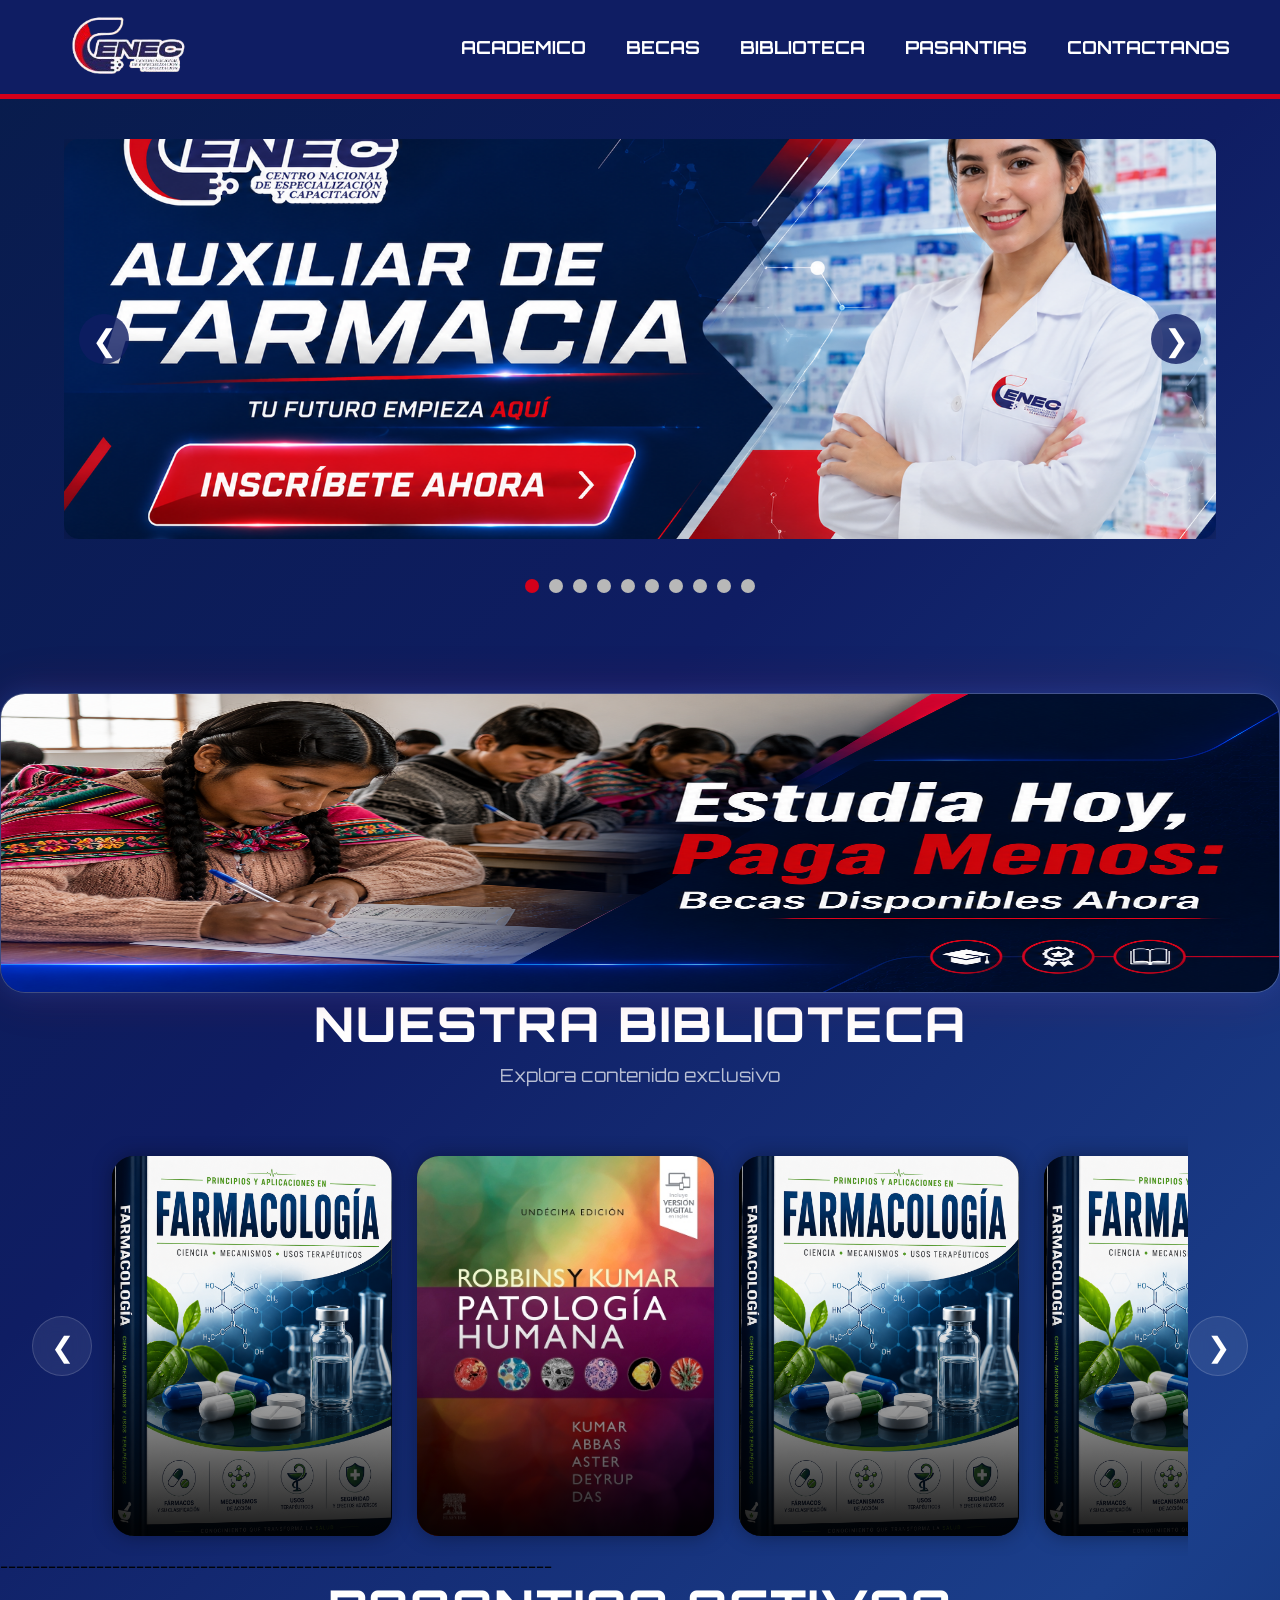
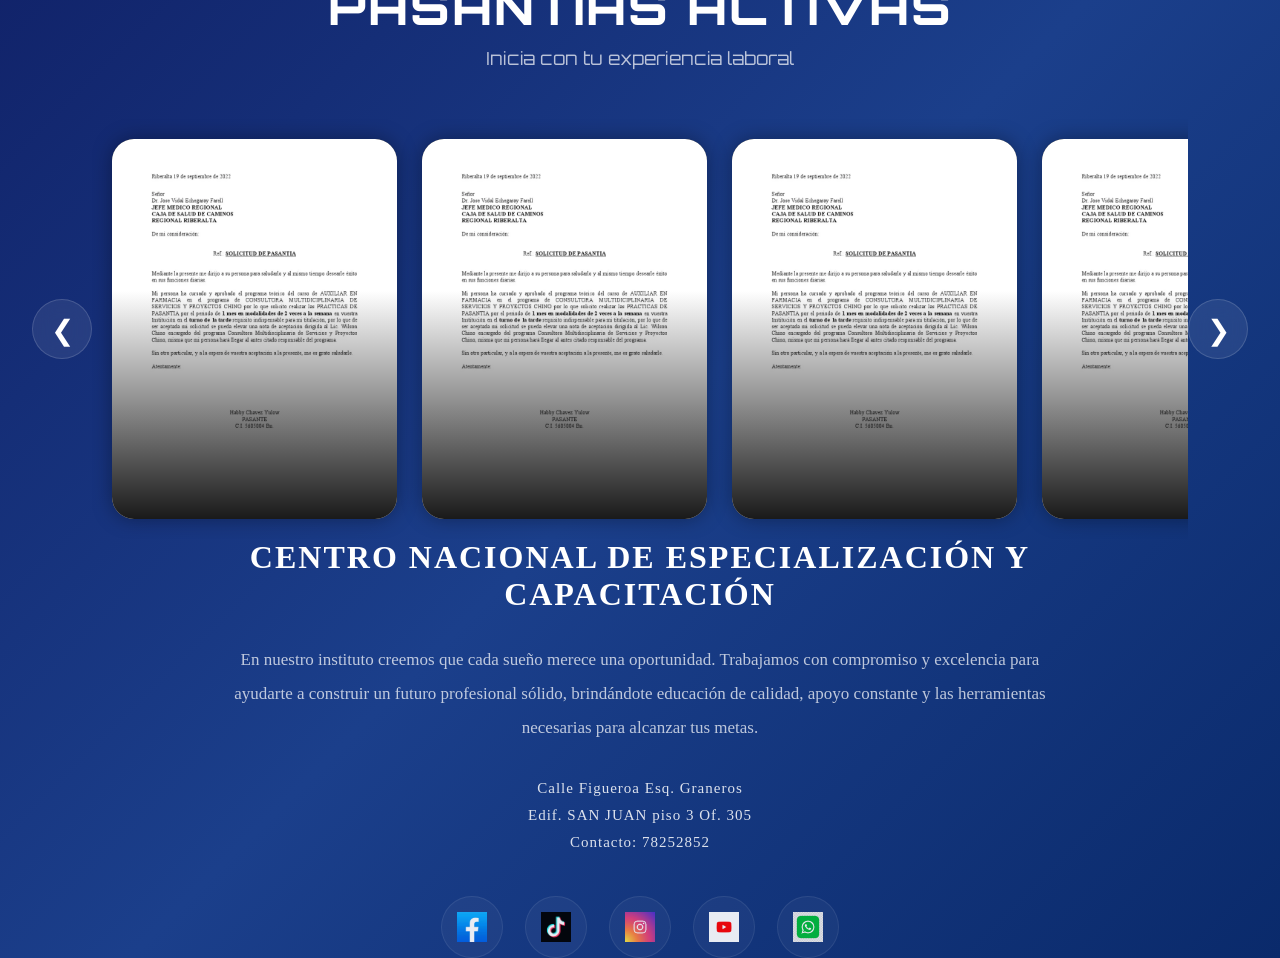
==== index.html @ 3bf8812e "Update index.html" ====
<!DOCTYPE html>
<html lang="es">
<head>
    <meta charset="UTF-8">
    <meta name="viewport" content="width=device-width, initial-scale=1.0">
    <title>CENEC</title>
    <link rel="stylesheet" href="styles.css">
   <link href="https://fonts.googleapis.com/css2?family=Orbitron:wght@400;500;600;700&display=swap" rel="stylesheet">
</head>
<body>

    <!-- ENCABEZADO -->
    <header>
        <div class="logo-container">
            <img src="logo.png" alt="Logo CENEC">
        </div>

        <nav class="navegador">
            <ul>
                <li><a href="#">ACADEMICO</a></li>
                <li><a href="#beca">BECAS</a></li>
                <li><a href="#biblioteca">BIBLIOTECA</a></li>
                <li><a href="#pasantia">PASANTIAS</a></li>
                <li><a href="#contactanos">CONTACTANOS</a></li>
            </ul>
        </nav>
    </header>

    <!-- CARRUSEL -->
    <section class="slider-container">

        <button class="prev">&#10094;</button>

        <div class="slider">

            <div class="slide active">
               <a href="#"><img src="carruselfarmacia.png" alt=""
    ></a> 
            </div>

            <div class="slide">
                <img src="carruselparvularia.png" alt="">
            </div>

            <div class="slide">
                <img src="carruselcelular.png"">
            </div>

            <div class="slide">
                <img src="carruselingles.png" alt="">
            </div>

            <div class="slide">
                <img src="carruselweb.png" alt="">
            </div>

            <div class="slide">
                <img src="carruselapoyo.png" alt="">
            </div>

            <div class="slide">
                <img src="carruselIA.png" alt="">
            </div>

            <div class="slide">
                <img src="carruseldiseño.png" alt="">
            </div>

            <div class="slide">
                <img src="carruselcomputadoras.png" alt="">
            </div>

            <div class="slide">
                <img src="carruselelectricidad.png" alt="">
            </div>

        </div>

        <button class="next">&#10095;</button>

    </section>

    <!-- INDICADORES -->
    <div class="indicators">
        <span class="dot active-dot"></span>
        <span class="dot"></span>
        <span class="dot"></span>
        <span class="dot"></span>
        <span class="dot"></span>
        <span class="dot"></span>
        <span class="dot"></span>
        <span class="dot"></span>
        <span class="dot"></span>
        <span class="dot"></span>
    </div>
    <section class="beca-section" id="beca">
    <div class="beca-container">

        <div class="beca-banner">
           <a href="beca.html"><img src="beca.png" alt="Beca para jóvenes indígenas bolivianos"></a> 
            <div class="shine"></div>
        </div>

    </div>
</section>

<section class="biblioteca-section" id="biblioteca">

    <div class="biblioteca-header">
        <h2>NUESTRA BIBLIOTECA</h2>
        <p>Explora contenido exclusivo</p>
    </div>

    <div class="biblioteca-wrapper">

        <button class="nav-btn prev1">&#10094;</button>

        <div class="biblioteca-slider">

            <div class="card">
                <a href="https://cbtis54.edu.mx/wp-content/uploads/2024/04/Farmacologia-Basica-y-Clinica-Bertram-G-Katzung-Todd-W-Vanderah.pdf" target="_blank"> <img src="libro.png" alt=""></a>
                <div class="card-overlay">
                    <h3>FARMACOLOGIA</h3>
                </div>
            </div>

            <div class="card">
                   <a href="https://medicina2023.wordpress.com/wp-content/uploads/2020/03/compendio-de-robbins-y-cotran-patologia-estructural-y-funcional-9a-edicion_booksmedicos.org_.pdf" target="_blank">
                <img src="pato.jpg" alt="">
                </a>
                <div class="card-overlay">
                    <h3>PATOLOGIA</h3>
                </div>
            </div>

            <div class="card">
          
                <img src="libro.png" alt="">
                <div class="card-overlay">
                    <h3>LIBRO3</h3>
                </div>
            </div>

            <div class="card">
                <img src="libro.png" alt="">
                <div class="card-overlay">
                    <h3>LIBRO4</h3>
                </div>
            </div>

            <div class="card">
                <img src="libro.png" alt="">
                <div class="card-overlay">
                    <h3>LIBRO5</h3>
                </div>
            </div>

        </div>

        <button class="nav-btn next1">&#10095;</button>

    </div>

</section>
---------------------------------------------------------------------
<section class="biblioteca-section2" id="pasantia">

    <div class="biblioteca-header2">
        <h2>PASANTIAS ACTIVAS</h2>
        <p>Inicia con tu experiencia laboral</p>
    </div>

    <div class="biblioteca-wrapper2">

        <button class="nav-btn prev2">&#10094;</button>

        <div class="biblioteca-slider2">

            <div class="card2">
                <img src="pasndtia.webp" alt="">
                <div class="card-overlay2">
                    <h3>auxiliar de farmacia</h3>
                </div>
            </div>

            <div class="card2">
                <img src="pasndtia.webp" alt="">
                <div class="card-overlay2">
                    <h3>auxiliar de farmacia</h3>
                </div>
            </div>

            <div class="card2">
                <img src="pasndtia.webp" alt="">
                <div class="card-overlay2">
                    <h3>auxiliar de parvularia</h3>
                </div>
            </div>

            <div class="card2">
                <img src="pasndtia.webp" alt="">
                <div class="card-overlay2">
                    <h3>auxilar de parvularia</h3>
                </div>
            </div>

            <div class="card2">
                <img src="pasndtia.webp" alt="">
                <div class="card-overlay2">
                    <h3>auxilar de farmacia</h3>
                </div>
            </div>

        </div>

        <button class="nav-btn next2">&#10095;</button>

    </div>

</section>
<footer class="footer">

    <div class="footer-container">

        <div class="footer-info">

            <h2>Centro Nacional de Especialización y Capacitación</h2>

            <p>
                En nuestro instituto creemos que cada sueño merece una oportunidad.
                Trabajamos con compromiso y excelencia para ayudarte a construir
                un futuro profesional sólido, brindándote educación de calidad,
                apoyo constante y las herramientas necesarias para alcanzar tus metas.
            </p>

            <div class="footer-contact">
                <span>Calle Figueroa Esq. Graneros</span>
                <span>Edif. SAN JUAN piso 3 Of. 305</span>
                <span>Contacto: 78252852</span>
            </div>

        </div>

        <!-- REDES -->

        <div class="footer-social">

            <a href="#">
                <img src="Logo_de_Facebook.png" alt="">
            </a>

            <a href="#">
                <img src="canva-tik-tok-icon-MAGzNubTHuw.png" alt="">
            </a>

            <a href="#">
                <img src="instagram-logo_1199-122.avif" alt="">
            </a>

            <a href="#">
                <img src="youtube-logo-red-rectangle-with-white-play-button_1131634-290.avif" alt="">
            </a>

            <a href="#">
                <img src="wattsap log.avif" alt="">
            </a>

        </div>

    </div>

</footer>
    <script src="script.js"></script>

</body>
</html>
---- styles.css ----
*{
    margin:0;
    padding:0;
    box-sizing:border-box;
    font-family:Arial, Helvetica, sans-serif;
}
*{
    font-family: 'Orbitron', sans-serif;
}

body{
    background: linear-gradient(135deg, #081c4b 0%, #0f1d63 35%, #1b3f8b 70%, #0a2a6b 100%);;
}

/* HEADER */

header{
    background:#0f1d63;
    display:flex;
    justify-content:space-between;
    align-items:center;
    padding:10px 50px;
    border-bottom:5px solid #d4001a;
}

.logo-container img{
    height:70px;
}

nav ul{
    display:flex;
    list-style:none;
    gap:40px;
}

nav a{
    color:white;
    text-decoration:none;
    font-size:18px;
    font-weight:bold;
    transition:.3s;
}

nav a:hover{
    color:#d4001a;
}

/* CARRUSEL */

.slider-container{
    width:90%;
    margin:40px auto;
    position:relative;
    overflow:hidden;
}

.slider{
    position:relative;
    width:100%;
    height:400px;
}

.slide{
    position:absolute;
    width:100%;
    height:100%;
    opacity:0;
    transition:1s;
}

.slide.active{
    opacity:1;
}

.slide img{
    width: 100%;
    height:100%;
    object-fit:cover;
    border-radius:15px;
    box-shadow:0 5px 20px rgba(0,0,0,.3);
   
}

/* BOTONES */

.prev,
.next{
    position:absolute;
    top:50%;
    transform:translateY(-50%);
    z-index:10;
    background:rgba(15,29,99,.8);
    color:white;
    border:none;
    width:50px;
    height:50px;
    font-size:30px;
    cursor:pointer;
    border-radius:50%;
}

.prev{
    left:15px;
}

.next{
    right:15px;
}

.prev:hover,
.next:hover{
    background:#d4001a;
}

/* INDICADORES */

.indicators{
    display:flex;
    justify-content:center;
    gap:10px;
    margin-top:20px;
}

.dot{
    width:14px;
    height:14px;
    border-radius:50%;
    background:#b8b8b8;
    cursor:pointer;
}

.active-dot{
    background:#d4001a;
}
---------------------------------------------------------
.beca-section{
   
    background: #04143d;
    display: flex;
    justify-content: center;
    
}

.beca-container{
    width: 100%;
     padding-top: 100px;
}

.beca-banner{
    position: relative;
    overflow: hidden;
    border-radius: 25px;
    cursor: pointer;

    width: 100%;
    height: 300px; /* o la altura que quieras */

    background: rgba(255,255,255,0.08);
    backdrop-filter: blur(12px);

    border: 1px solid rgba(255,255,255,0.15);

    box-shadow:
    0 0 25px rgba(0,119,255,.25),
    0 0 50px rgba(255,0,0,.15);

    transition: all .5s ease;
}

.beca-banner img{
    width: 100%;
    height: 100%;
    object-fit: fill;

    display: block;

    transition: transform .7s ease;
}

.beca-banner:hover img{
    transform: scale(1.05);
}

.beca-banner:hover{
    transform: translateY(-8px);

    box-shadow:
    0 0 40px rgba(0,119,255,.45),
    0 0 70px rgba(255,0,0,.25);
}

/* Efecto brillo */

.shine{
    position: absolute;
    top: 0;
    left: -150%;

    width: 50%;
    height: 100%;

    background: linear-gradient(
        90deg,
        transparent,
        rgba(255,255,255,.35),
        transparent
    );

    transform: skewX(-25deg);

    transition: .8s;
}

.beca-banner:hover .shine{
    left: 150%;
}
-------------------------------------------------------------
.biblioteca-section{
    width:100%;
    padding:100px 0;
    background:#04143d;
    overflow:hidden;
}

.biblioteca-header{
    text-align:center;
    margin-bottom:50px;
}

.biblioteca-header h2{
    color:white;
    font-size:48px;
    font-weight:800;
    letter-spacing:2px;
}

.biblioteca-header p{
    color:rgba(255,255,255,.7);
    margin-top:10px;
    font-size:18px;
}

/* CONTENEDOR */

.biblioteca-wrapper{
    position:relative;
    width:95%;
    margin:auto;

    display:flex;
    align-items:center;
}

/* SLIDER */

.biblioteca-slider{
    display:flex;
    gap:25px;

    overflow-x:auto;
    scroll-behavior:smooth;

    padding:20px;

    scrollbar-width:none;
}

.biblioteca-slider::-webkit-scrollbar{
    display:none;
}

/* CARDS */

.card{
    position:relative;

    min-width:280px;
    height:380px;

    border-radius:22px;

    overflow:hidden;

    cursor:pointer;

    transition:.5s ease;

    background:#111;

    flex-shrink:0;

    box-shadow:
    0 0 20px rgba(0,0,0,.35);
}

/* IMAGEN */

.card img{
    width:100%;
    height:100%;

    object-fit:cover;

    transition:.7s ease;
}

/* OVERLAY */

.card-overlay{
    position:absolute;
    inset:0;

    display:flex;
    align-items:flex-end;

    padding:25px;

    background:
    linear-gradient(
        to top,
        rgba(0,0,0,.9),
        transparent 60%
    );
}

.card-overlay h3{
    color:white;
    font-size:28px;
    font-weight:700;

    transform:translateY(20px);

    opacity:0;

    transition:.4s ease;
}

/* HOVER */

.card:hover{
    transform:
    translateY(-10px)
    scale(1.03);

    box-shadow:
    0 0 25px rgba(0,119,255,.45),
    0 0 45px rgba(255,0,0,.25);
}

.card:hover img{
    transform:scale(1.1);
}

.card:hover .card-overlay h3{
    transform:translateY(0);
    opacity:1;
}

/* BRILLO */

.card::before{
    content:"";

    position:absolute;

    top:0;
    left:-120%;

    width:60%;
    height:100%;

    background:
    linear-gradient(
        120deg,
        transparent,
        rgba(255,255,255,.35),
        transparent
    );

    transform:skewX(-25deg);

    transition:.8s;

    z-index:5;
}

.card:hover::before{
    left:160%;
}

/* BOTONES */

.nav-btn{
    width:60px;
    height:60px;

    border:none;

    border-radius:50%;

    background:
    rgba(255,255,255,.08);

    backdrop-filter:blur(10px);

    color:white;

    font-size:28px;

    cursor:pointer;

    z-index:20;

    transition:.3s ease;

    flex-shrink:0;

    border:1px solid rgba(255,255,255,.15);
}

.nav-btn:hover{
    transform:scale(1.1);

    background:
    rgba(255,255,255,.18);

    box-shadow:
    0 0 20px rgba(0,119,255,.5);
}

/* RESPONSIVE */

@media(max-width:768px){

    .card{
        min-width:220px;
        height:320px;
    }

    .biblioteca-header h2{
        font-size:34px;
    }

}
-------------------------------------------------------------
.biblioteca-section2{
    width:100%;
    padding:100px 0;
    background:#04143d;
    overflow:hidden;
}

.biblioteca-header2{
    text-align:center;
    margin-bottom:50px;
}

.biblioteca-header2 h2{
    color:white;
    font-size:48px;
    font-weight:800;
    letter-spacing:2px;
}

.biblioteca-header2 p{
    color:rgba(255,255,255,.7);
    margin-top:10px;
    font-size:18px;
}

/* CONTENEDOR */

.biblioteca-wrapper2{
    position:relative;
    width:95%;
    margin:auto;

    display:flex;
    align-items:center;
}

/* SLIDER */

.biblioteca-slider2{
    display:flex;
    gap:25px;

    overflow-x:auto;
    scroll-behavior:smooth;

    padding:20px;

    scrollbar-width:none;
}

.biblioteca-slider2::-webkit-scrollbar{
    display:none;
}

/* CARDS */

.card2{
    position:relative;

    min-width:280px;
    height:380px;

    border-radius:22px;

    overflow:hidden;

    cursor:pointer;

    transition:.5s ease;

    background:#111;

    flex-shrink:0;

    box-shadow:
    0 0 20px rgba(0,0,0,.35);
}

/* IMAGEN */

.card2 img{
    width:100%;
    height:100%;

    object-fit:cover;

    transition:.7s ease;
}

/* OVERLAY */

.card-overlay2{
    position:absolute;
    inset:0;

    display:flex;
    align-items:flex-end;

    padding:25px;

    background:
    linear-gradient(
        to top,
        rgba(0,0,0,.9),
        transparent 60%
    );
}

.card-overlay2 h3{
    color:white;
    font-size:28px;
    font-weight:700;

    transform:translateY(20px);

    opacity:0;

    transition:.4s ease;
}

/* HOVER */

.card2:hover{
    transform:
    translateY(-10px)
    scale(1.03);

    box-shadow:
    0 0 25px rgba(0,119,255,.45),
    0 0 45px rgba(255,0,0,.25);
}

.card2:hover img{
    transform:scale(1.1);
}

.card2:hover .card-overlay h3{
    transform:translateY(0);
    opacity:1;
}

/* BRILLO */

.card2::before{
    content:"";

    position:absolute;

    top:0;
    left:-120%;

    width:60%;
    height:100%;

    background:
    linear-gradient(
        120deg,
        transparent,
        rgba(255,255,255,.35),
        transparent
    );

    transform:skewX(-25deg);

    transition:.8s;

    z-index:5;
}

.card2:hover::before{
    left:160%;
}

/* BOTONES */

.nav-btn{
    width:60px;
    height:60px;

    border:none;

    border-radius:50%;

    background:
    rgba(255,255,255,.08);

    backdrop-filter:blur(10px);

    color:white;

    font-size:28px;

    cursor:pointer;

    z-index:20;

    transition:.3s ease;

    flex-shrink:0;

    border:1px solid rgba(255,255,255,.15);
}

.nav-btn:hover{
    transform:scale(1.1);

    background:
    rgba(255,255,255,.18);

    box-shadow:
    0 0 20px rgba(0,119,255,.5);
}

/* RESPONSIVE */

@media(max-width:768px){

    .card2{
        min-width:220px;
        height:320px;
    }

    .biblioteca-header2 h2{
        font-size:34px;
    }

}
---------------------------------------------------------------------
.footer{
    width:100%;

    background:#020817;

    padding:90px 10% 60px;

    border-top:1px solid rgba(255,255,255,.08);
}

/* CONTENEDOR */

.footer-container{
    max-width:1200px;

    margin:auto;

    display:flex;
    flex-direction:column;

    align-items:center;
    justify-content:center;

    text-align:center;
}

/* INFORMACION */

.footer-info{
    max-width:850px;
}

/* TITULO */

.footer-info h2{
    color:#ffffff;

    font-size:32px;

    font-weight:600;

    letter-spacing:2px;

    margin-bottom:30px;

    text-transform:uppercase;

    font-family:
    "Times New Roman",
    serif;
}

/* PARRAFO */

.footer-info p{
    color:rgba(255,255,255,.72);

    font-size:17px;

    line-height:2;

    font-family:
    Georgia,
    "Times New Roman",
    serif;

    margin-bottom:35px;
}

/* CONTACTO */

.footer-contact{
    display:flex;
    flex-direction:column;

    gap:10px;

    margin-bottom:45px;
}

.footer-contact span{
    color:rgba(255,255,255,.85);

    font-size:15px;

    letter-spacing:1px;

    font-family:
    Georgia,
    serif;
}

/* REDES */

.footer-social{
    display:flex;

    justify-content:center;
    align-items:center;

    gap:22px;

    flex-wrap:wrap;
}

/* ICONOS */

.footer-social a{
    width:62px;
    height:62px;

    display:flex;
    justify-content:center;
    align-items:center;

    border-radius:50%;

    background:
    rgba(255,255,255,.04);

    border:1px solid rgba(255,255,255,.08);

    transition:.4s ease;
}

/* HOVER */

.footer-social a:hover{
    transform:translateY(-5px);

    background:
    rgba(255,255,255,.1);

    box-shadow:
    0 0 18px rgba(255,255,255,.12);
}

/* IMAGENES */

.footer-social img{
    width:30px;
    height:30px;

    object-fit:contain;

    opacity:.9;
}

/* RESPONSIVE */

@media(max-width:768px){

    .footer-info h2{
        font-size:24px;
    }

    .footer-info p{
        font-size:15px;
    }

}
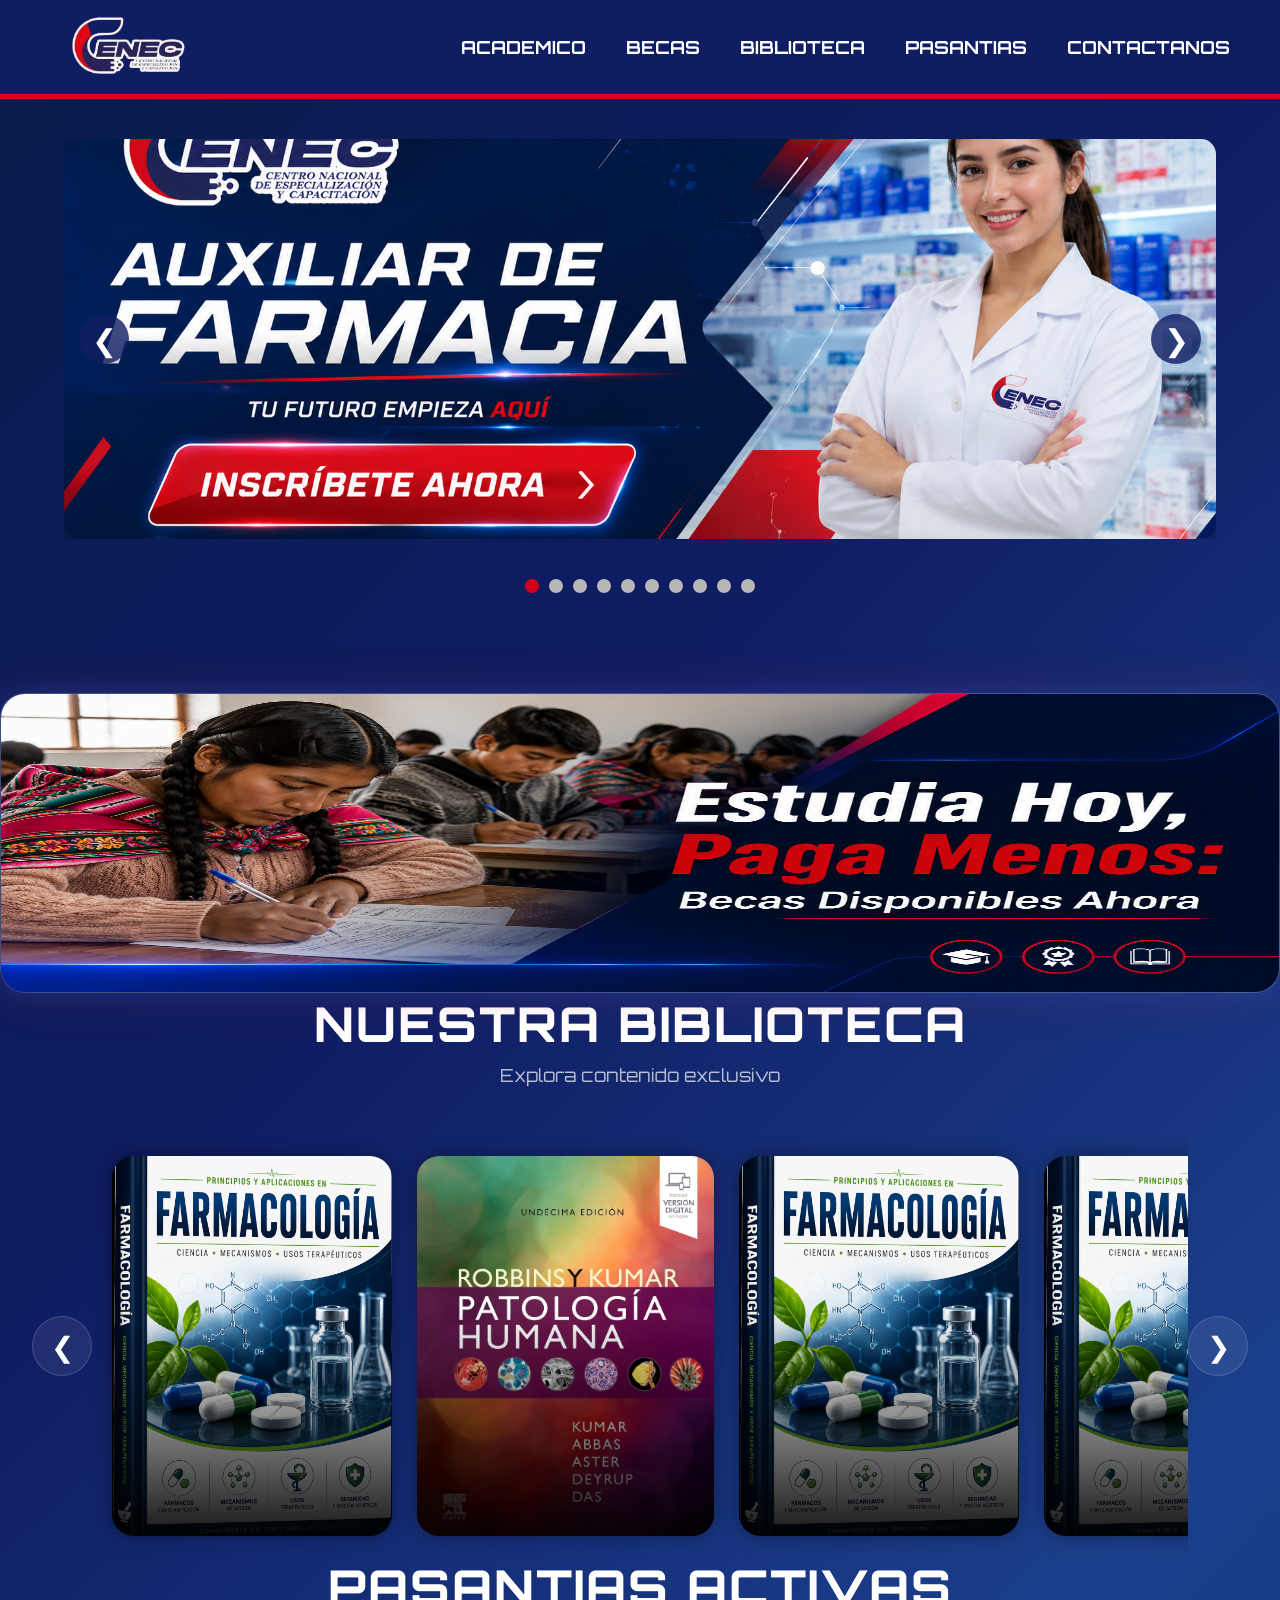
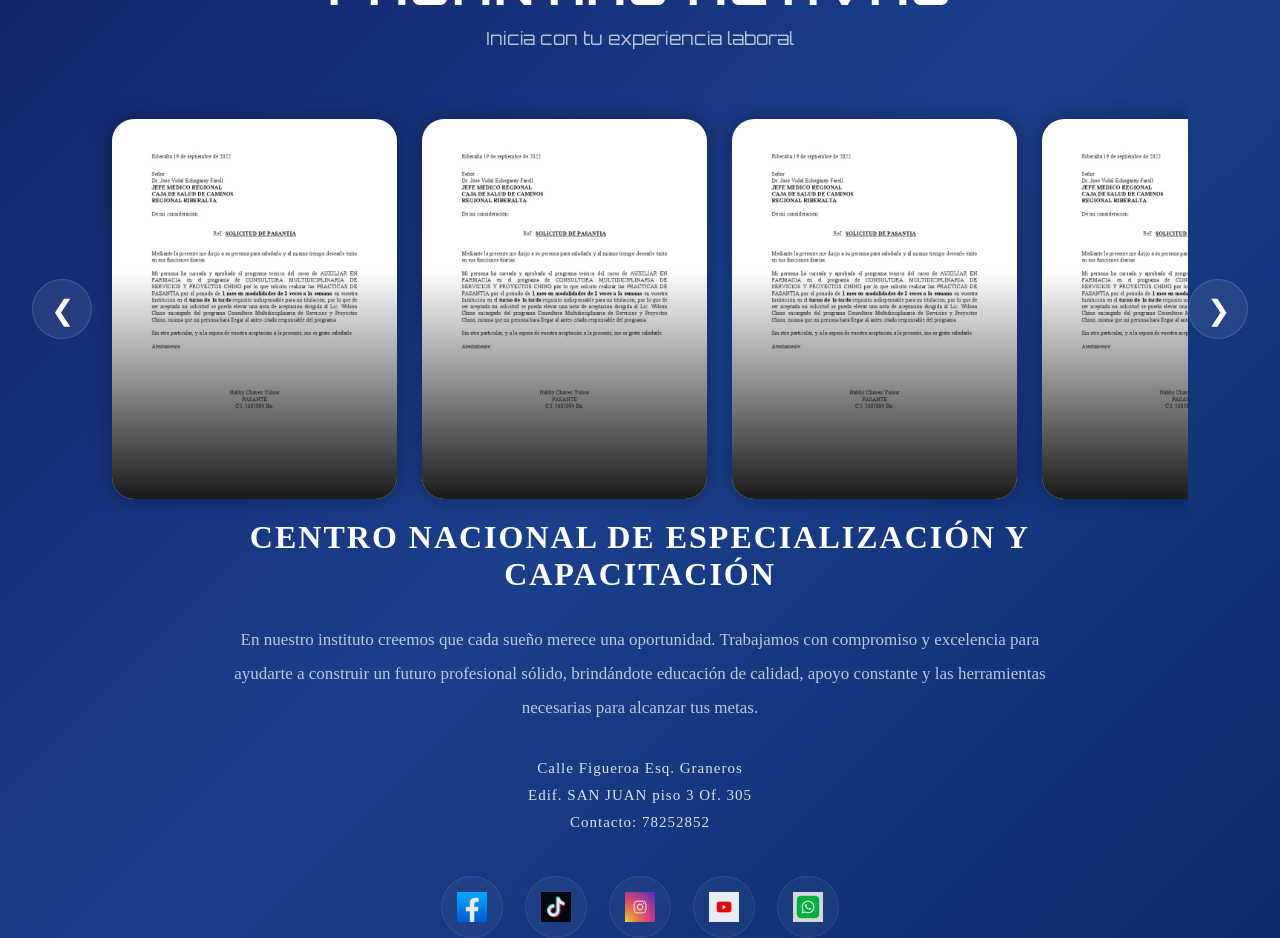
==== commit 87f6c546: "Update index.html" ====
--- a/index.html
+++ b/index.html
@@ -118,7 +118,7 @@
         <div class="biblioteca-slider">
 
             <div class="card">
-                <a href="https://cbtis54.edu.mx/wp-content/uploads/2024/04/Farmacologia-Basica-y-Clinica-Bertram-G-Katzung-Todd-W-Vanderah.pdf" target="_blank"> <img src="libro.png" alt=""></a>
+                <a href="beca.html" target="_blank"> <img src="libro.png" alt=""></a>
                 <div class="card-overlay">
                     <h3>FARMACOLOGIA</h3>
                 </div>
@@ -162,7 +162,7 @@
     </div>
 
 </section>
----------------------------------------------------------------------
+
 <section class="biblioteca-section2" id="pasantia">
 
     <div class="biblioteca-header2">
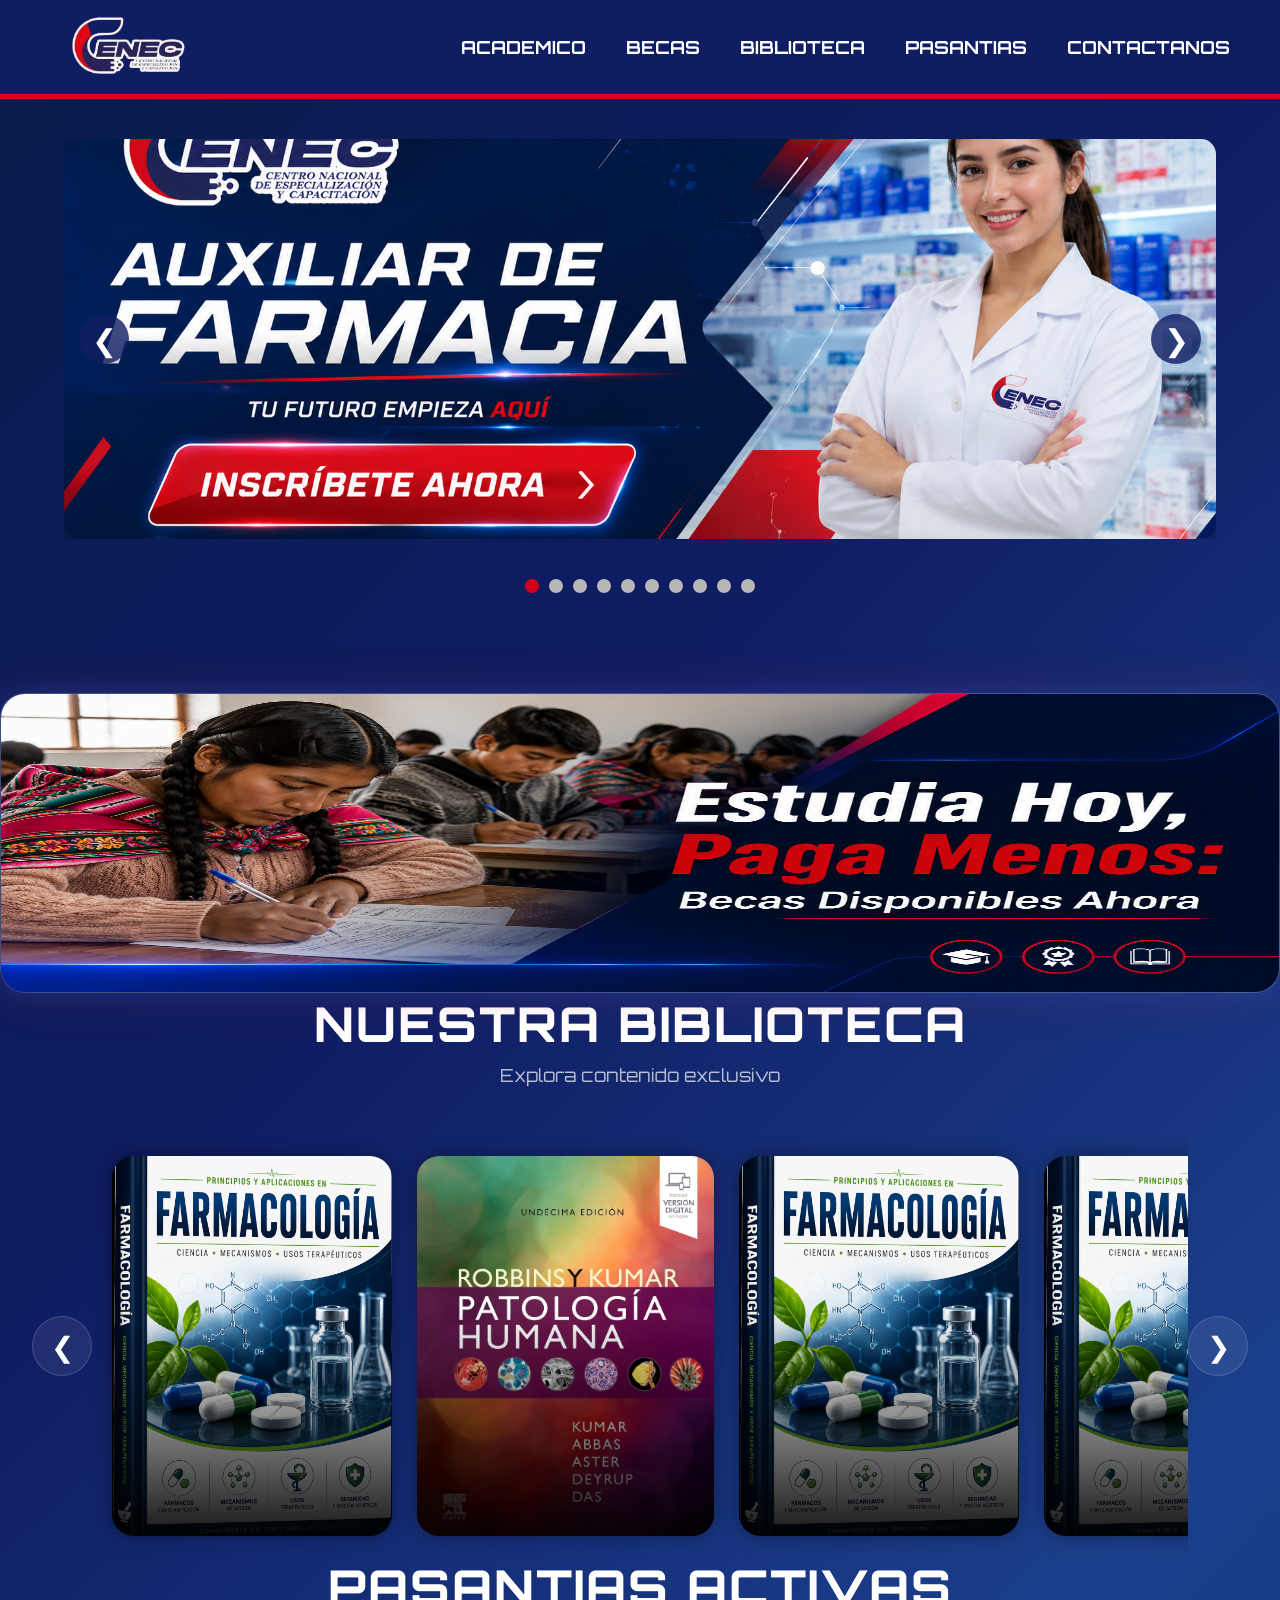
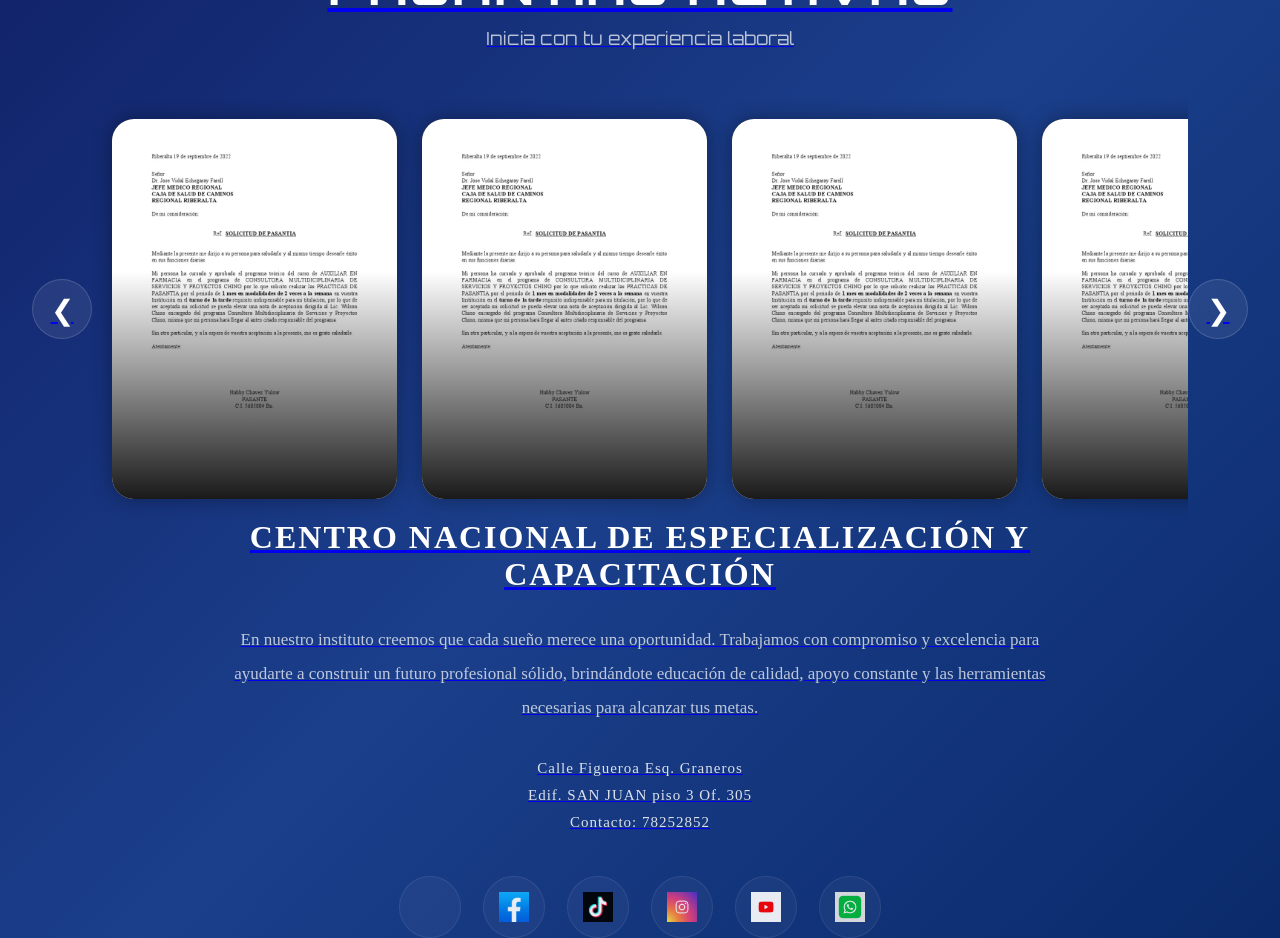
==== commit c42840ff: "Update index.html" ====
--- a/index.html
+++ b/index.html
@@ -118,7 +118,7 @@
         <div class="biblioteca-slider">
 
             <div class="card">
-                <a href="beca.html" target="_blank"> <img src="libro.png" alt=""></a>
+                <a href="https://cbtis54.edu.mx/wp-content/uploads/2024/04/Farmacologia-Basica-y-Clinica-Bertram-G-Katzung-Todd-W-Vanderah.pdf" target="_blank"> <img src="libro.png" alt=""></a>
                 <div class="card-overlay">
                     <h3>FARMACOLOGIA</h3>
                 </div>
@@ -135,16 +135,18 @@
 
             <div class="card">
           
-                <img src="libro.png" alt="">
-                <div class="card-overlay">
-                    <h3>LIBRO3</h3>
-                </div>
-            </div>
-
-            <div class="card">
-                <img src="libro.png" alt="">
-                <div class="card-overlay">
-                    <h3>LIBRO4</h3>
+               <a href="https://dmc2vm44yioo9.cloudfront.net/9d516938-3fe2-4fd1-9c8d-f62d7003fc09.pdf" target="_blank">
+                   <img src="libro.png" alt=""></a>
+                <div class="card-overlay">
+                    <h3>DIDACTICA DE LA EDUCACION INFANTIL</h3>
+                </div>
+            </div>
+
+            <div class="card">
+               <a href="https://www.mendoza.gov.ar/wp-content/uploads/sites/16/2017/03/Psicologia-del-Desarrollo-PAPALIA-2009.pdf" target="_blank">
+                   <img src="libro.png" alt="">
+                <div class="card-overlay">
+                    <h3>PSICOLOGIA DEL DESARROLLO</h3>
                 </div>
             </div>
 
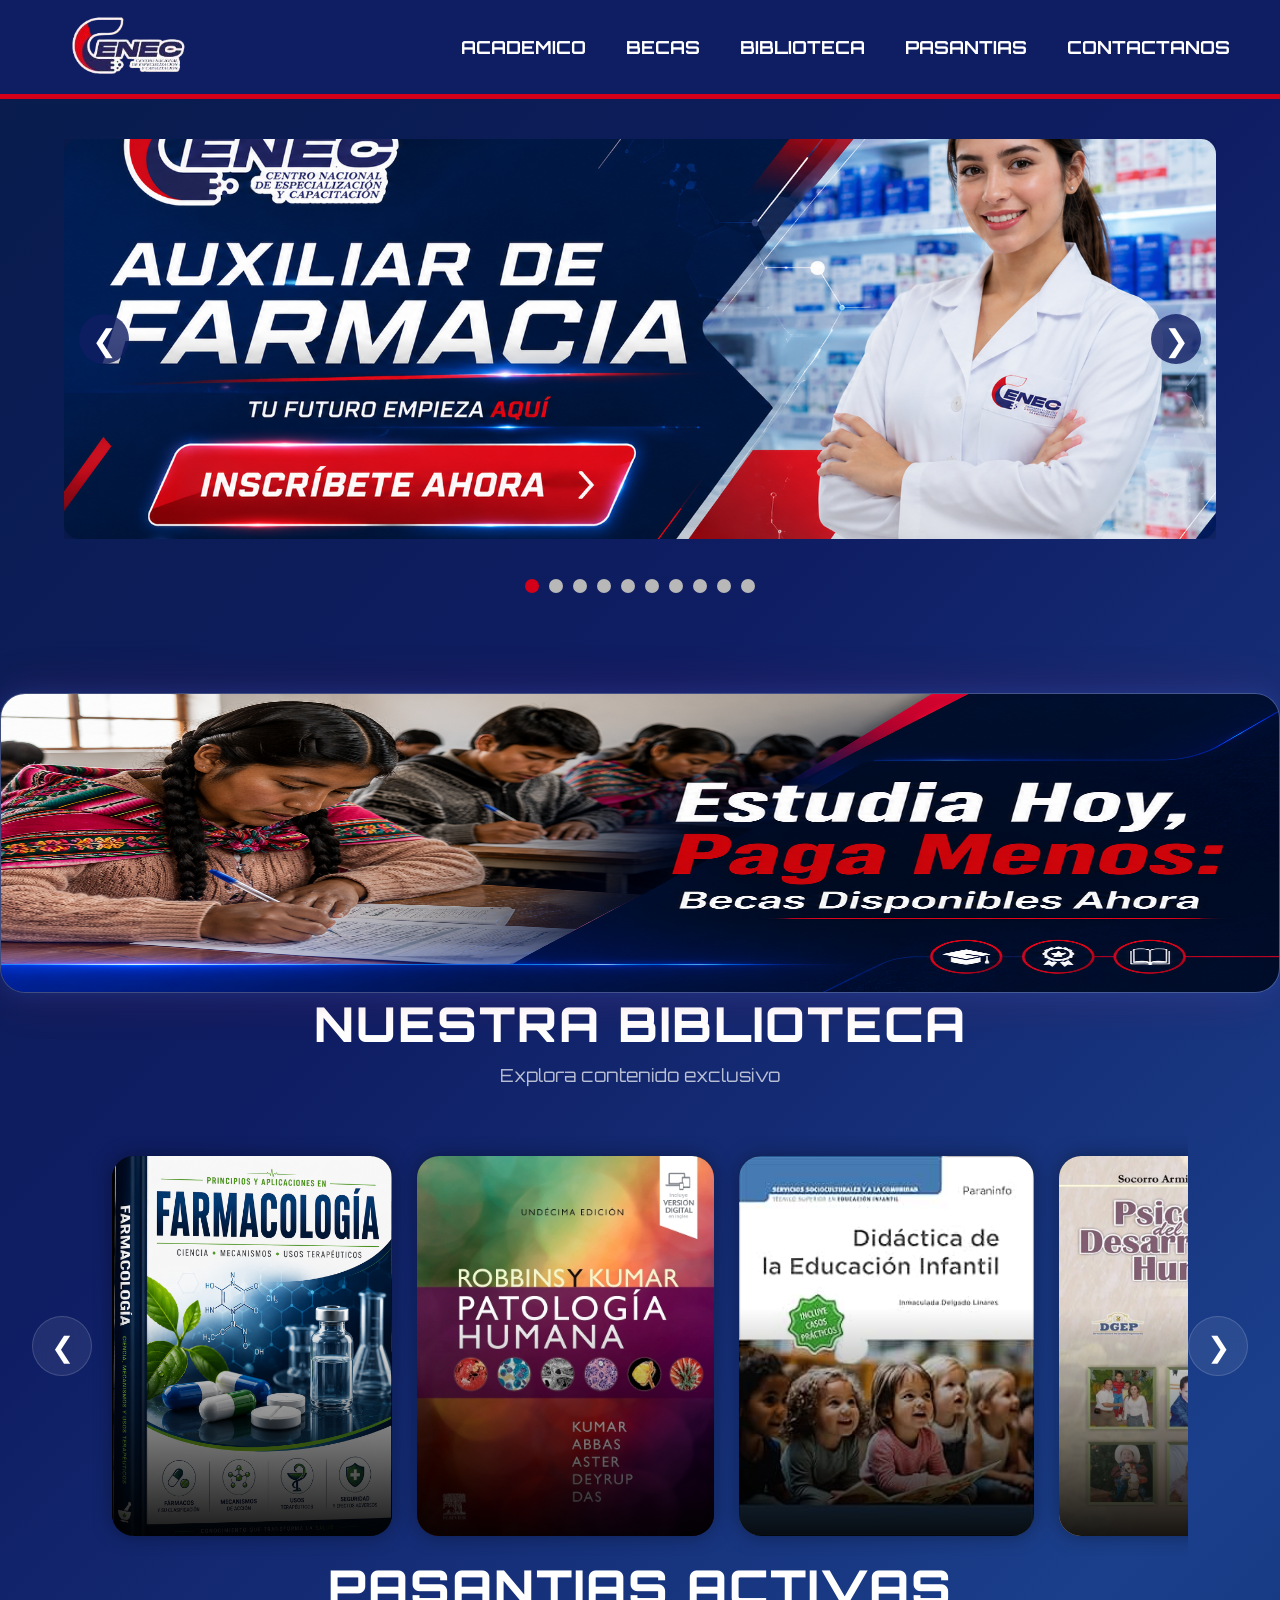
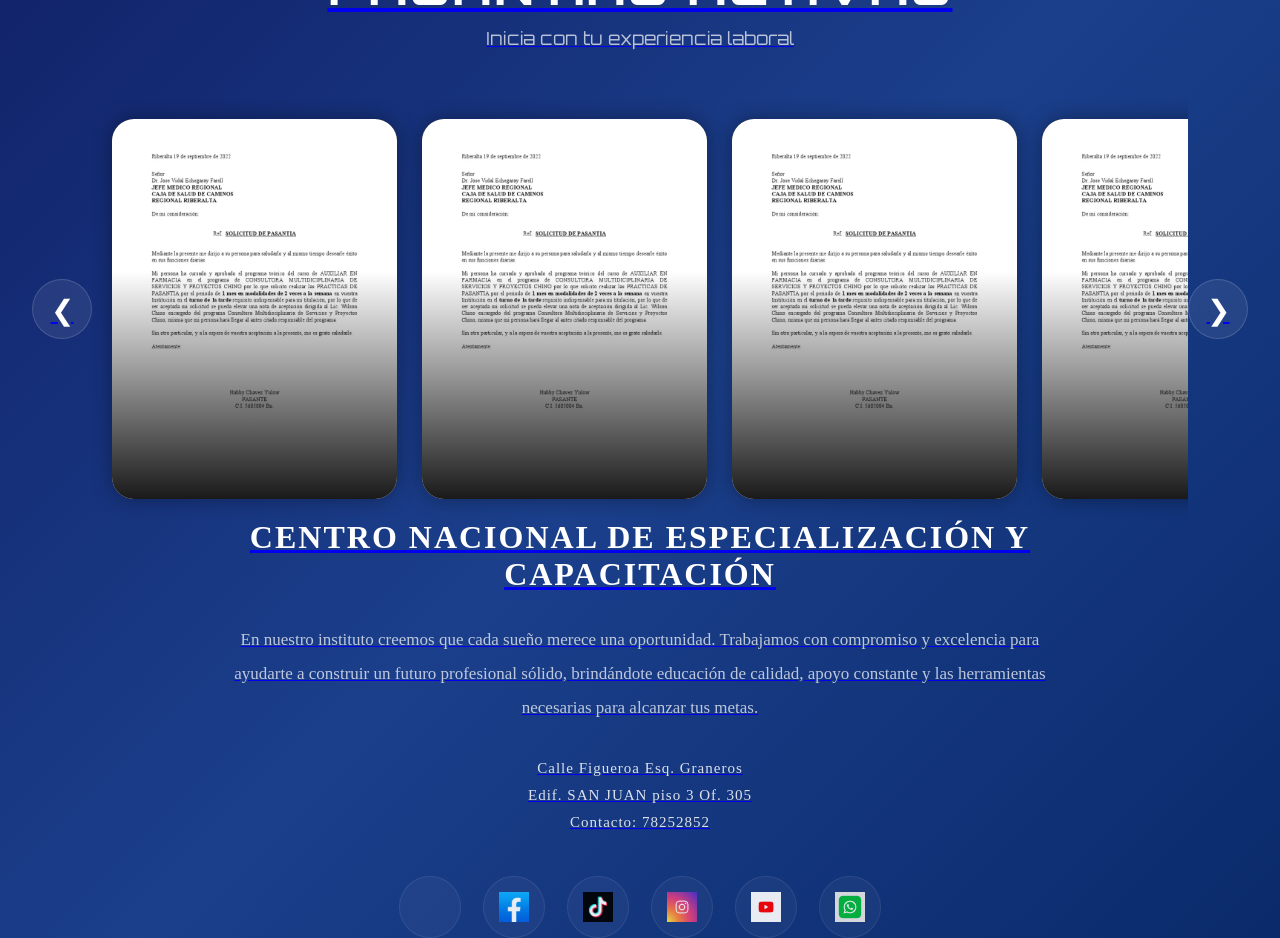
==== commit 00b88353: "Update index.html" ====
--- a/index.html
+++ b/index.html
@@ -136,7 +136,7 @@
             <div class="card">
           
                <a href="https://dmc2vm44yioo9.cloudfront.net/9d516938-3fe2-4fd1-9c8d-f62d7003fc09.pdf" target="_blank">
-                   <img src="libro.png" alt=""></a>
+                   <img src="didactica.jpg" alt=""></a>
                 <div class="card-overlay">
                     <h3>DIDACTICA DE LA EDUCACION INFANTIL</h3>
                 </div>
@@ -144,16 +144,17 @@
 
             <div class="card">
                <a href="https://www.mendoza.gov.ar/wp-content/uploads/sites/16/2017/03/Psicologia-del-Desarrollo-PAPALIA-2009.pdf" target="_blank">
+                   <img src="1.webp" alt="">
+                <div class="card-overlay">
+                    <h3>PSICOLOGIA DEL DESARROLLO</h3>
+                </div>
+            </div>
+
+            <div class="card">
+               <a href="https://prometeo.matem.unam.mx/recursos/VariosNiveles/iCartesiLibri/pdfs/Mantenimiento_preventivo_y_predictivo_de_hardware.pdf" target="_blank">
                    <img src="libro.png" alt="">
                 <div class="card-overlay">
-                    <h3>PSICOLOGIA DEL DESARROLLO</h3>
-                </div>
-            </div>
-
-            <div class="card">
-                <img src="libro.png" alt="">
-                <div class="card-overlay">
-                    <h3>LIBRO5</h3>
+                    <h3>GUIA HARDWARE</h3>
                 </div>
             </div>
 
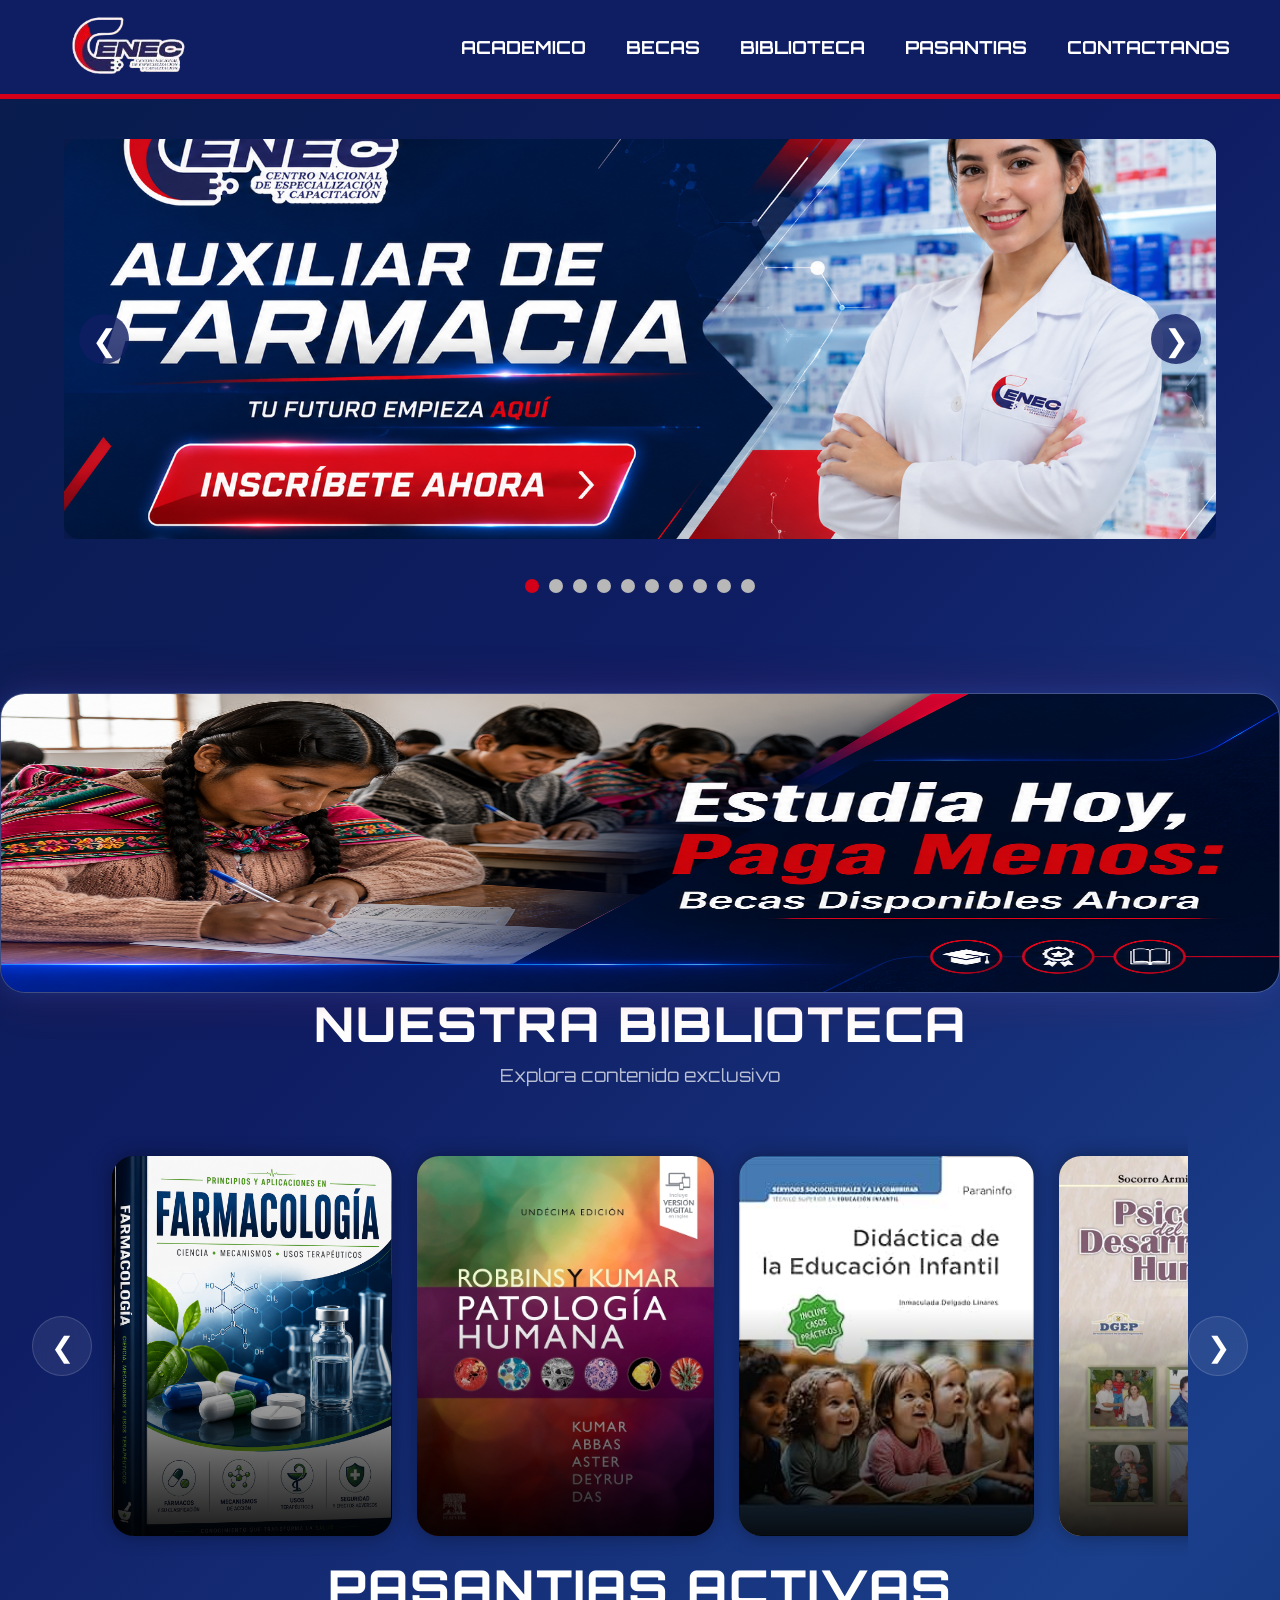
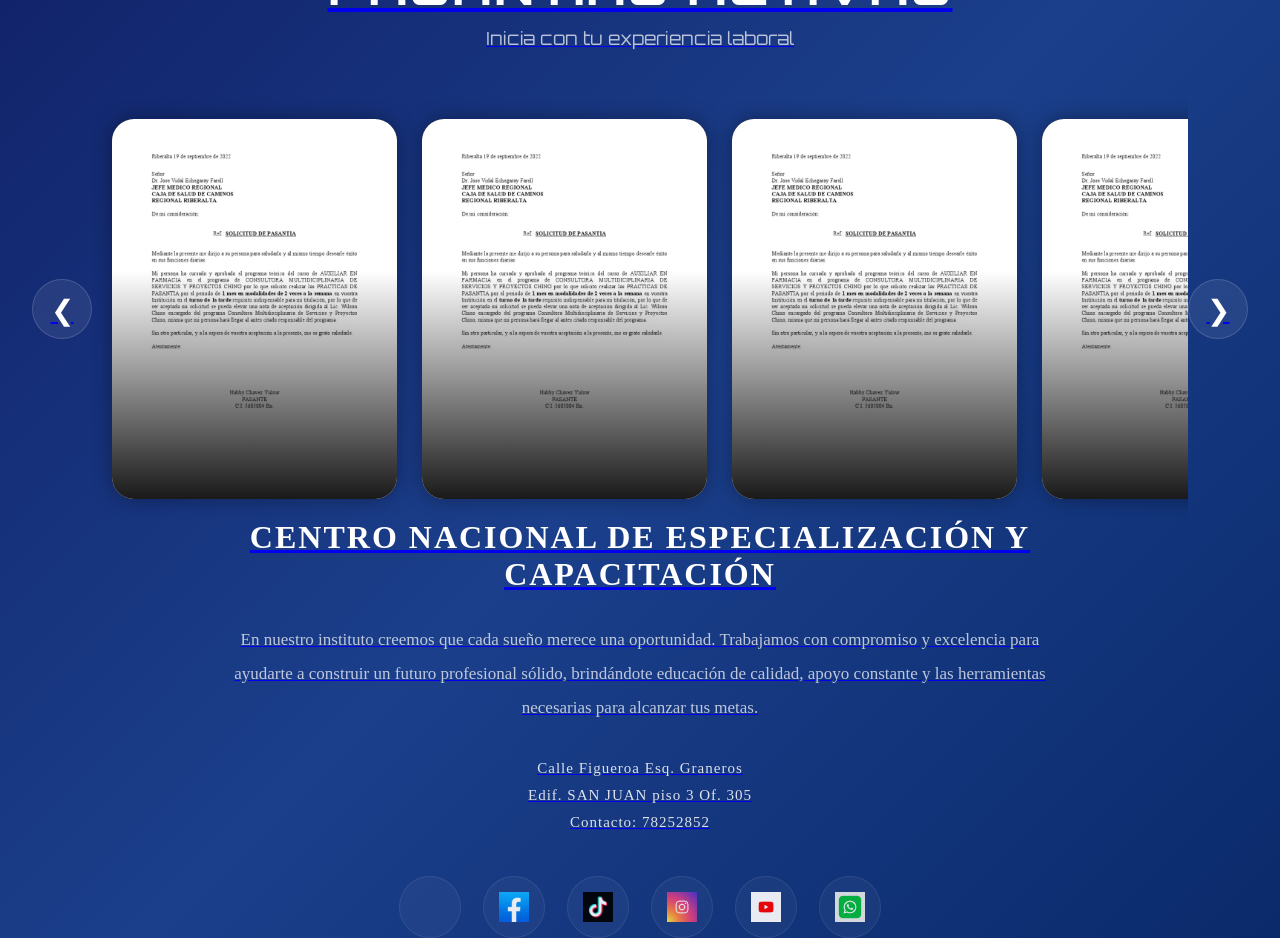
==== commit 666d1f16: "Update index.html" ====
--- a/index.html
+++ b/index.html
@@ -152,7 +152,7 @@
 
             <div class="card">
                <a href="https://prometeo.matem.unam.mx/recursos/VariosNiveles/iCartesiLibri/pdfs/Mantenimiento_preventivo_y_predictivo_de_hardware.pdf" target="_blank">
-                   <img src="libro.png" alt="">
+                   <img src="compus.jpg" alt="">
                 <div class="card-overlay">
                     <h3>GUIA HARDWARE</h3>
                 </div>
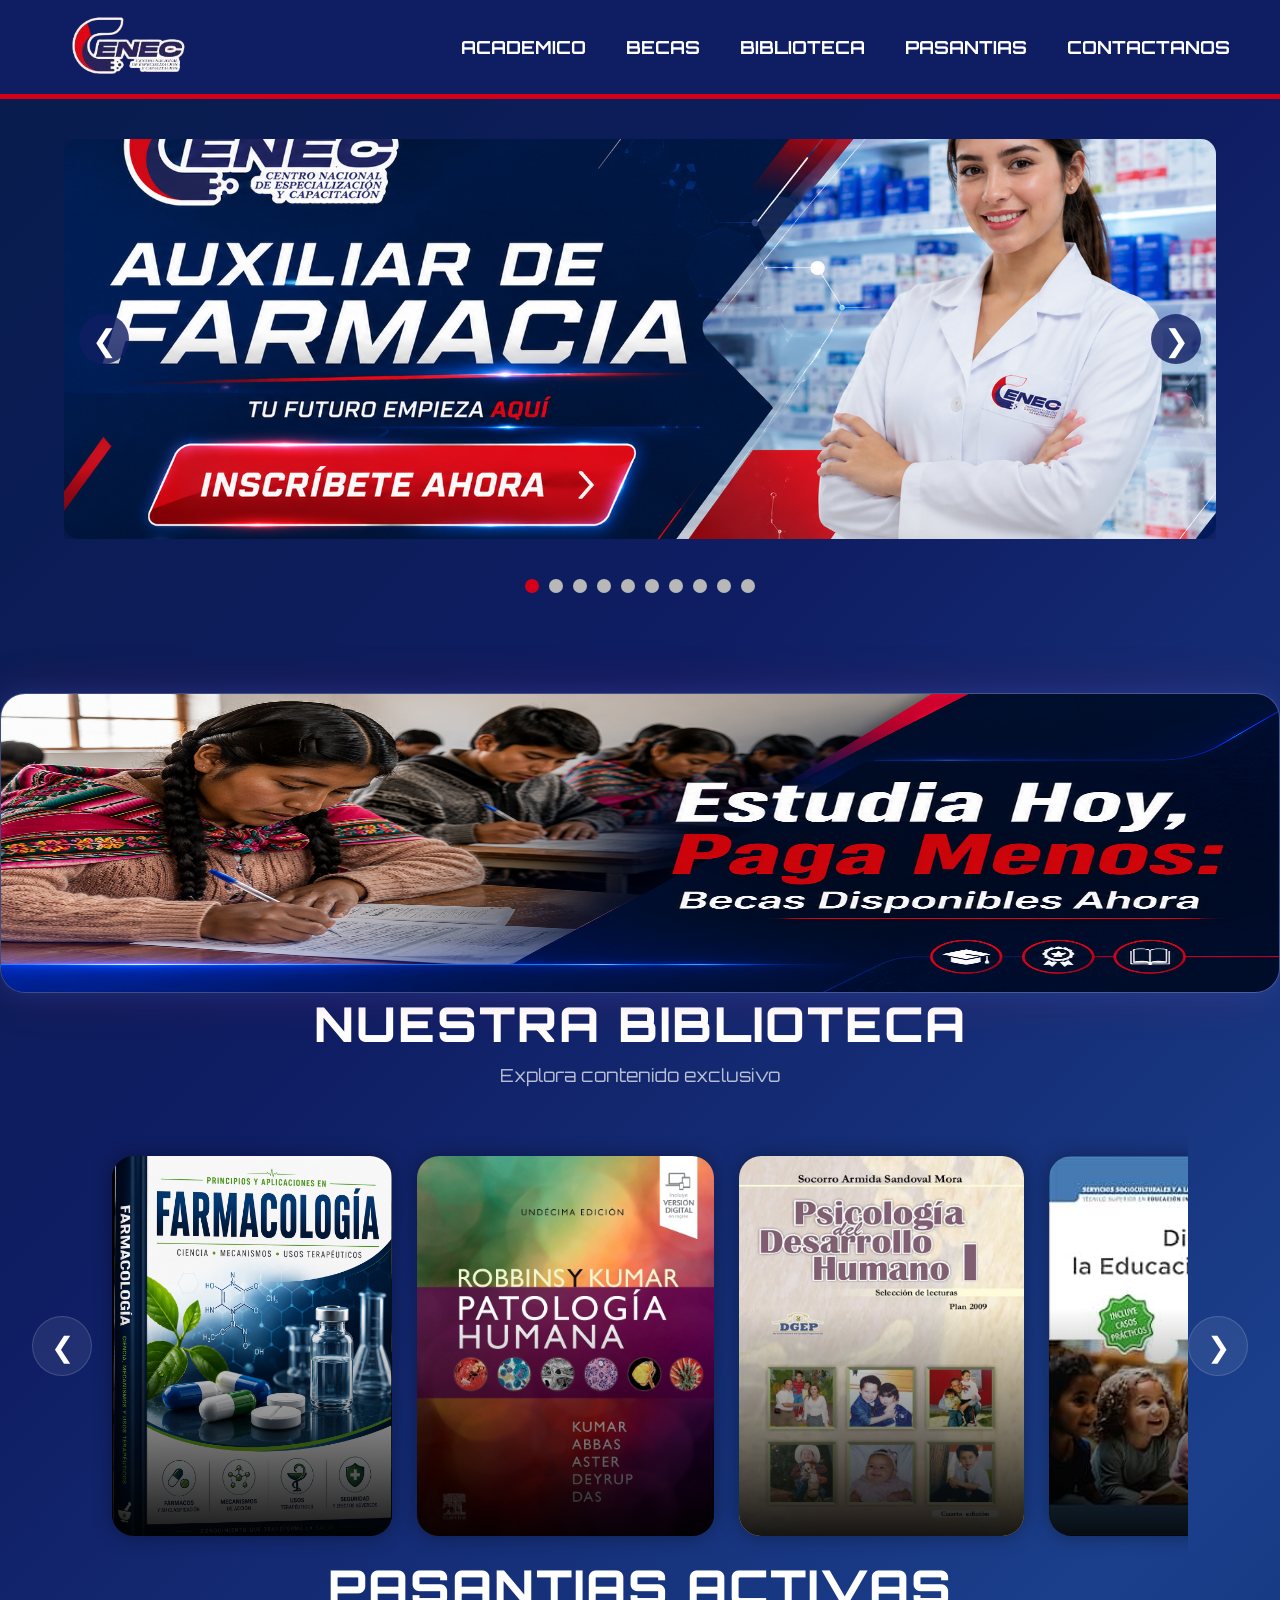
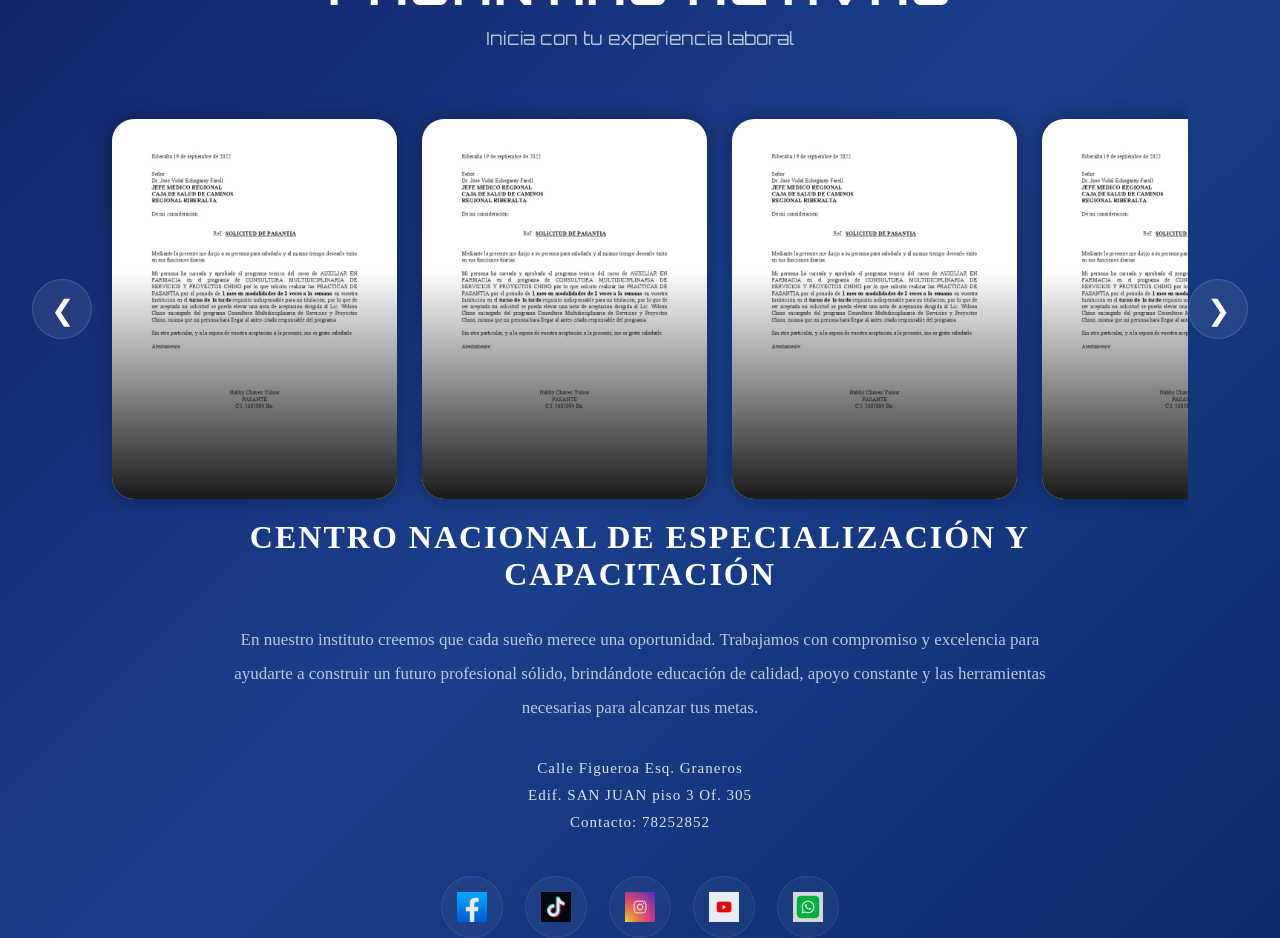
==== commit 73d174ea: "Update index.html" ====
--- a/index.html
+++ b/index.html
@@ -97,7 +97,7 @@
     <div class="beca-container">
 
         <div class="beca-banner">
-           <a href="beca.html"><img src="beca.png" alt="Beca para jóvenes indígenas bolivianos"></a> 
+           <a href="beca.html"> <img src="beca.png" alt="Beca para jóvenes indígenas bolivianos"></a>
             <div class="shine"></div>
         </div>
 
@@ -118,46 +118,57 @@
         <div class="biblioteca-slider">
 
             <div class="card">
-                <a href="https://cbtis54.edu.mx/wp-content/uploads/2024/04/Farmacologia-Basica-y-Clinica-Bertram-G-Katzung-Todd-W-Vanderah.pdf" target="_blank"> <img src="libro.png" alt=""></a>
+                 <a href="https://cbtis54.edu.mx/wp-content/uploads/2024/04/Farmacologia-Basica-y-Clinica-Bertram-G-Katzung-Todd-W-Vanderah.pdf" target="_blank">
+                <img src="libro.png" alt=""></a>
                 <div class="card-overlay">
                     <h3>FARMACOLOGIA</h3>
                 </div>
             </div>
 
             <div class="card">
-                   <a href="https://medicina2023.wordpress.com/wp-content/uploads/2020/03/compendio-de-robbins-y-cotran-patologia-estructural-y-funcional-9a-edicion_booksmedicos.org_.pdf" target="_blank">
+                <a href="https://www.berri.es/pdf/ROBBINS%20Y%20COTRAN.%20REPASO%20DE%20ANATOMIA%20PATOLOGICA%E2%80%9A%20Preguntas%20y%20Respuestas/9788413822167" target="_blank">
                 <img src="pato.jpg" alt="">
-                </a>
+            </a>
                 <div class="card-overlay">
                     <h3>PATOLOGIA</h3>
                 </div>
             </div>
 
+           <div class="card">
+
+    <a href="https://www.minedu.gob.bo/files/publicaciones/biblioteca/psicologia_y_desarrollo_humano.pdf" target="_blank">
+
+        <img src="1.webp" alt="">
+
+    </a>
+
+    <div class="card-overlay">
+        <h3>PSICOLOGIA DEL DESARROLLO</h3>
+    </div>
+
+</div>
+
             <div class="card">
-          
-               <a href="https://dmc2vm44yioo9.cloudfront.net/9d516938-3fe2-4fd1-9c8d-f62d7003fc09.pdf" target="_blank">
-                   <img src="didactica.jpg" alt=""></a>
+              <a href="https://dmc2vm44yioo9.cloudfront.net/9d516938-3fe2-4fd1-9c8d-f62d7003fc09.pdf" target="_blank">
+                <img src="didactica.jpg" alt="">
+              </a>  
                 <div class="card-overlay">
-                    <h3>DIDACTICA DE LA EDUCACION INFANTIL</h3>
-                </div>
-            </div>
-
-            <div class="card">
-               <a href="https://www.mendoza.gov.ar/wp-content/uploads/sites/16/2017/03/Psicologia-del-Desarrollo-PAPALIA-2009.pdf" target="_blank">
-                   <img src="1.webp" alt="">
-                <div class="card-overlay">
-                    <h3>PSICOLOGIA DEL DESARROLLO</h3>
-                </div>
-            </div>
-
-            <div class="card">
-               <a href="https://prometeo.matem.unam.mx/recursos/VariosNiveles/iCartesiLibri/pdfs/Mantenimiento_preventivo_y_predictivo_de_hardware.pdf" target="_blank">
-                   <img src="compus.jpg" alt="">
-                <div class="card-overlay">
-                    <h3>GUIA HARDWARE</h3>
-                </div>
-            </div>
-
+                    <h3>DIDACTICA DE LA EDUCACION</h3>
+                </div>
+            </div>
+<div class="card">
+    
+    <a href="https://gc.scalahed.com/recursos/files/r161r/w24123w/Semana%209/Manual%20de%20Mantenimiento%20y%20Reparacion%20de%20PCs.pdf" target="_blank">
+        
+        <img src="compus.jpg" alt="">
+
+    </a>
+
+    <div class="card-overlay">
+        <h3>MANTENIMIENTO DE COMPUTADORAS</h3>
+    </div>
+
+</div>
         </div>
 
         <button class="nav-btn next1">&#10095;</button>
@@ -221,7 +232,7 @@
     </div>
 
 </section>
-<footer class="footer">
+<footer class="footer" id="contactanos">
 
     <div class="footer-container">
 
--- a/styles.css
+++ b/styles.css
@@ -308,6 +308,7 @@
 /* OVERLAY */
 
 .card-overlay{
+    pointer-events: none;
     position:absolute;
     inset:0;
 
@@ -832,4 +833,4 @@
         font-size:15px;
     }
 
-}+}
